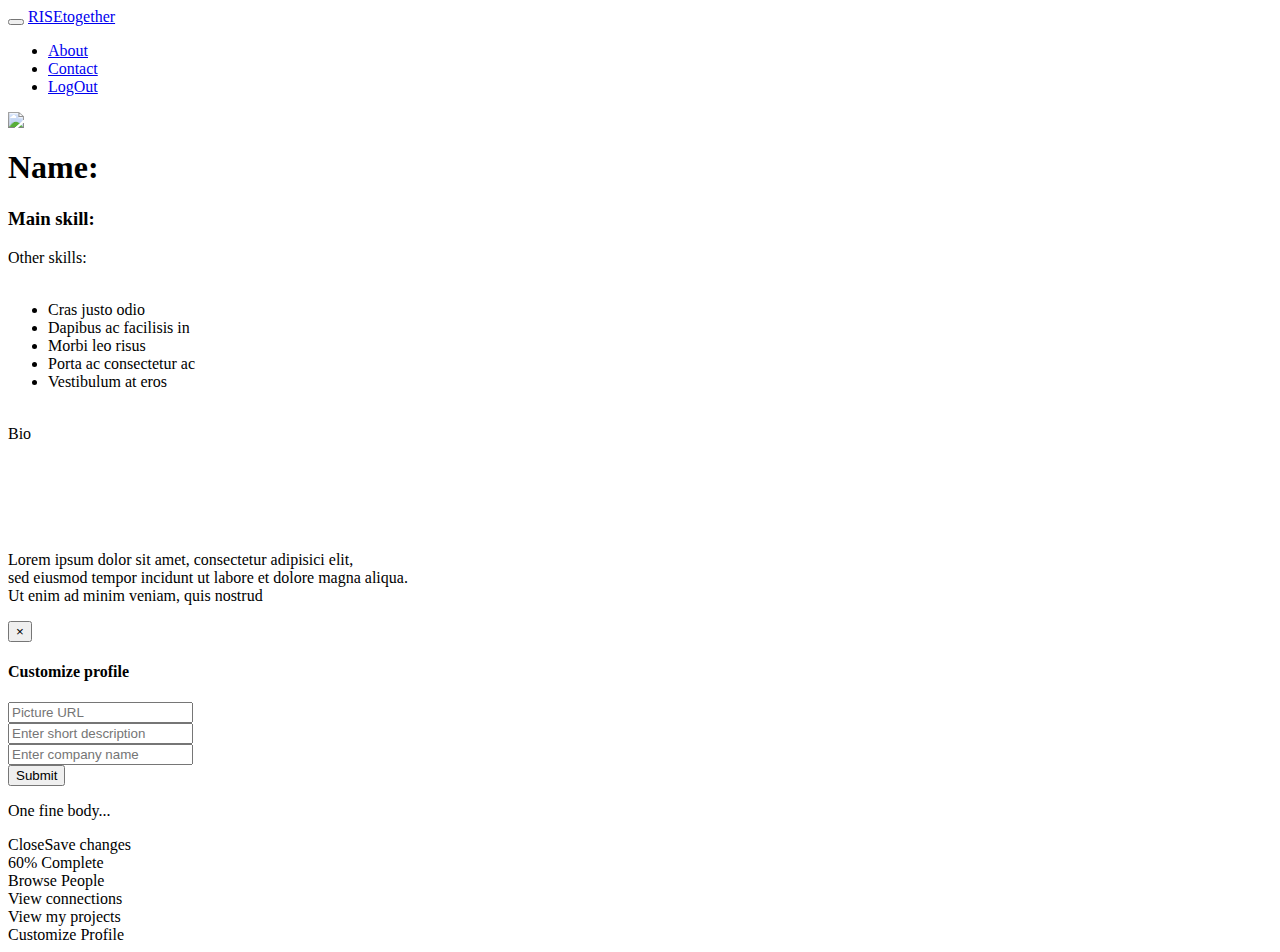
==== profilePage.html @ e9ed9ec7 "Added files via upload" ====
<html><head>
        <meta charset="utf-8">
        <meta name="viewport" content="width=device-width, initial-scale=1">
        <script type="text/javascript" src="http://cdnjs.cloudflare.com/ajax/libs/jquery/2.0.3/jquery.min.js"></script>
        <script type="text/javascript" src="http://netdna.bootstrapcdn.com/bootstrap/3.3.4/js/bootstrap.min.js"></script>
        <link href="http://cdnjs.cloudflare.com/ajax/libs/font-awesome/4.3.0/css/font-awesome.min.css" rel="stylesheet" type="text/css">
        <link rel="stylesheet" href="C:\Users\User\Desktop\startbootstrap-agency-1.0.6\css\bootstrap.css">
    </head><body>
        <div class="navbar navbar-default navbar-static-top" id="navBar">
            <div class="container">
                <div class="navbar-header">
                    <button type="button" class="navbar-toggle" data-toggle="collapse" data-target="#navbar-ex-collapse">
                        <span class="sr-only">Toggle navigation</span>
                        <span class="icon-bar"></span>
                        <span class="icon-bar"></span>
                        <span class="icon-bar"></span>
                    </button>
                    <a class="navbar-brand" href="#"><span>RISEtogether</span></a>
                </div>
                <div class="collapse navbar-collapse" id="navbar-ex-collapse">
                    <ul class="nav navbar-nav navbar-right"></ul>
                    <ul class="nav navbar-nav navbar-right">
                        <li class="active">
                            <a href="#">About</a>
                        </li>
                        <li>
                            <a href="#">Contact</a>
                        </li>
                        <li>
                            <a href="#">LogOut</a>
                        </li>
                    </ul>
                    <ul class="nav navbar-nav navbar-right"></ul>
                </div>
            </div>
        </div>
        <div class="section">
            <div class="container">
                <div class="row">
                    <div class="col-md-12">
                        <div class="section">
                            <div class="container">
                                <div class="row">
                                    <div class="col-md-6">
                                        <img src="https://unsplash.imgix.net/photo-1423439793616-f2aa4356b37e?w=1024&amp;q=50&amp;fm=jpg&amp;s=3b42f9c018b2712544debf4d6a4998ff" class="img-circle img-responsive" id="profilePic">
                                    </div>
                                    <div class="col-md-6">
                                        <h1 id="nameLabel">Name:</h1>
                                        <h3 id="mainSkill">Main skill:</h3>
                                        <p id="otherSkills">Other skills:
                                            <br>
                                            <br>
                                        </p>
                                        <ul class="list-group" id="otherSkills">
                                            <li class="list-group-item">Cras justo odio</li>
                                            <li class="list-group-item">Dapibus ac facilisis in</li>
                                            <li class="list-group-item">Morbi leo risus</li>
                                            <li class="list-group-item">Porta ac consectetur ac</li>
                                            <li class="list-group-item">Vestibulum at eros</li>
                                        </ul>
                                    </div>
                                </div>
                            </div>
                        </div>
                    </div>
                </div>
            </div>
        </div>
        <div class="section">
            <div class="container">
                <div class="row">
                    <div class="col-md-12">
                        <p id="bio">
                            <br>Bio
                            <br>
                            <br>
                            <br>
                            <br>
                            <br>
                            <br>
                            <br>Lorem ipsum dolor sit amet, consectetur adipisici elit,
                            <br>sed eiusmod tempor incidunt ut labore et dolore magna aliqua.
                            <br>Ut enim ad minim veniam, quis nostrud</p>
                    </div>
                </div>
            </div>
        </div>
        <div class="modal fade" id="customizeProfile"><div class="modal-dialog modal-lg"><div class="modal-content"><div class="modal-header"><button type="button" class="close" data-dismiss="modal" aria-hidden="true">×</button><h4 class="modal-title">Customize profile</h4></div><div class="modal-body"><form role="form"><div class="form-group"><label class="control-label" for="exampleInputEmail1"></label><input class="form-control" id="exampleInputEmail1" placeholder="Picture URL" type="text"></div><div class="form-group"><label class="control-label" for="exampleInputEmail1"></label><input class="form-control" id="exampleInputEmail1" placeholder="Enter short description" type="text"></div><div class="form-group"><label class="control-label" for="exampleInputEmail1"></label><input class="form-control" id="exampleInputEmail1" placeholder="Enter company name" type="text"></div><button type="submit" class="btn btn-default">Submit</button></form><p>One fine body...</p></div><div class="modal-footer"><a class="btn btn-default" data-dismiss="modal">Close</a><a class="btn btn-primary">Save changes</a></div></div></div></div><div class="section"><div class="container"><div class="row"><div class="col-md-12"><div class="progress" id="progressBar"><div class="progress-bar" role="progressbar" style="width: 60%;">60% Complete</div></div></div></div></div></div><div class="section">
            <div class="container">
                <div class="row">
                    <div class="col-md-3">
                        <a class="btn btn-block btn-lg btn-primary" contenteditable="true" id="browsePeople">Browse People</a>
                    </div>
                    <div class="col-md-3">
                        <a class="btn btn-block btn-lg btn-primary" id="viewConnections">View connections</a>
                    </div>
                    <div class="col-md-3">
                        <a class="btn btn-block btn-lg btn-primary" id="viewProjects">View my projects</a>
                    </div>
                    <div class="col-md-3">
                        <a class="btn btn-block btn-lg btn-primary" id="customizeProfile" data-toggle="modal" data-target="#customizeProfile">Customize Profile</a>
                    </div>
                </div>
            </div>
        </div>
    

</body></html>
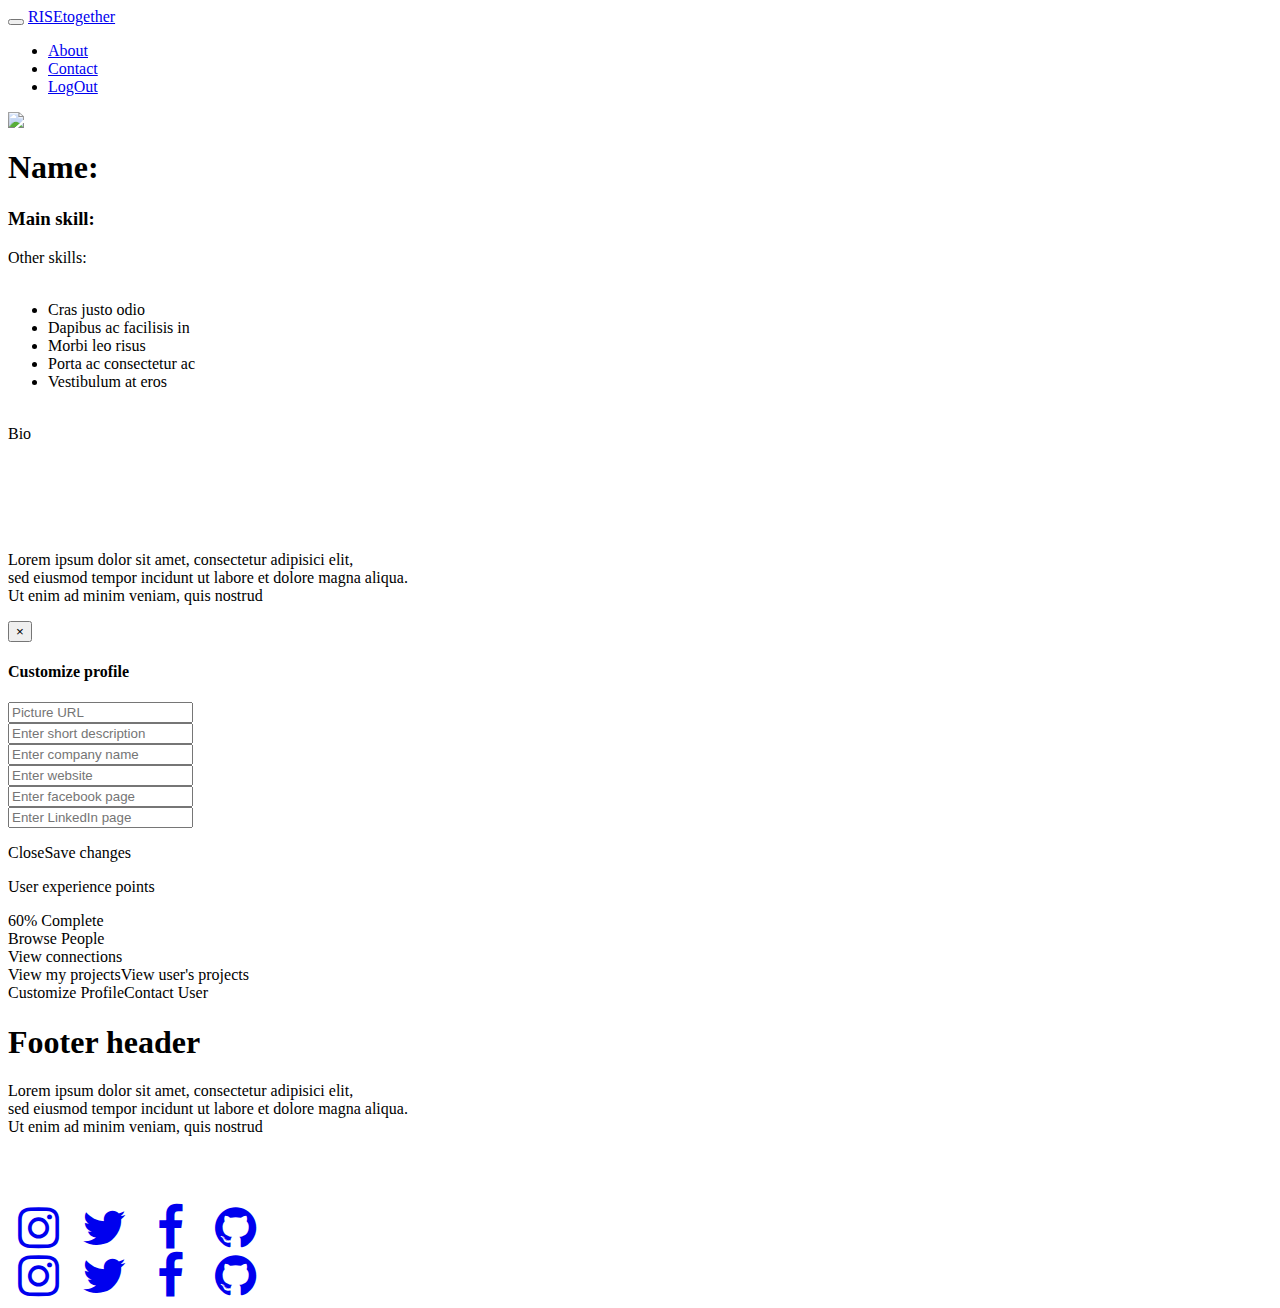
==== commit c8b1cd4e: "Added files via upload" ====
--- a/profilePage.html
+++ b/profilePage.html
@@ -85,7 +85,7 @@
                 </div>
             </div>
         </div>
-        <div class="modal fade" id="customizeProfile"><div class="modal-dialog modal-lg"><div class="modal-content"><div class="modal-header"><button type="button" class="close" data-dismiss="modal" aria-hidden="true">×</button><h4 class="modal-title">Customize profile</h4></div><div class="modal-body"><form role="form"><div class="form-group"><label class="control-label" for="exampleInputEmail1"></label><input class="form-control" id="exampleInputEmail1" placeholder="Picture URL" type="text"></div><div class="form-group"><label class="control-label" for="exampleInputEmail1"></label><input class="form-control" id="exampleInputEmail1" placeholder="Enter short description" type="text"></div><div class="form-group"><label class="control-label" for="exampleInputEmail1"></label><input class="form-control" id="exampleInputEmail1" placeholder="Enter company name" type="text"></div><button type="submit" class="btn btn-default">Submit</button></form><p>One fine body...</p></div><div class="modal-footer"><a class="btn btn-default" data-dismiss="modal">Close</a><a class="btn btn-primary">Save changes</a></div></div></div></div><div class="section"><div class="container"><div class="row"><div class="col-md-12"><div class="progress" id="progressBar"><div class="progress-bar" role="progressbar" style="width: 60%;">60% Complete</div></div></div></div></div></div><div class="section">
+        <div class="modal fade" id="customizeProfile"><div class="modal-dialog modal-lg"><div class="modal-content"><div class="modal-header"><button type="button" class="close" data-dismiss="modal" aria-hidden="true">×</button><h4 class="modal-title">Customize profile</h4></div><div class="modal-body"><form role="form"><div class="form-group" id="pictureURL"><label class="control-label" for="exampleInputEmail1"></label><input class="form-control" id="exampleInputEmail1" placeholder="Picture URL" type="text"></div><div class="form-group" id="userDescription"><label class="control-label" for="exampleInputEmail1"></label><input class="form-control" id="exampleInputEmail1" placeholder="Enter short description" type="text"></div><div class="form-group" id="companyName"><label class="control-label" for="exampleInputEmail1"></label><input class="form-control" id="exampleInputEmail1" placeholder="Enter company name" type="text"></div><div class="form-group" id="websitePage"><label class="control-label" for="exampleInputEmail1"></label><input class="form-control" id="exampleInputEmail1" type="text" placeholder="Enter website"></div><div class="form-group" id="fbPage"><label class="control-label" for="exampleInputEmail1"></label><input class="form-control" id="exampleInputEmail1" placeholder="Enter facebook page" type="text"></div><div class="form-group" id="linkedinPage"><label class="control-label" for="exampleInputEmail1"></label><input class="form-control" id="exampleInputEmail1" placeholder="Enter LinkedIn page" type="text"></div></form></div><div class="modal-footer"><a class="btn btn-default" data-dismiss="modal">Close</a><a class="btn btn-primary">Save changes</a></div></div></div></div><div class="section"><div class="container"><div class="row"><div class="col-md-12"><p>User experience points</p></div></div></div></div><div class="section"><div class="container"><div class="row"><div class="col-md-12"><div class="progress" id="progressBar"><div class="progress-bar" role="progressbar" style="width: 60%;">60% Complete</div></div></div></div></div></div><div class="section">
             <div class="container">
                 <div class="row">
                     <div class="col-md-3">
@@ -95,14 +95,14 @@
                         <a class="btn btn-block btn-lg btn-primary" id="viewConnections">View connections</a>
                     </div>
                     <div class="col-md-3">
-                        <a class="btn btn-block btn-lg btn-primary" id="viewProjects">View my projects</a>
+                        <a class="btn btn-block btn-lg btn-primary" id="viewProjects">View my projects</a><a class="btn btn-block btn-lg btn-primary" id="viewUsersProjects">View user's projects</a>
                     </div>
                     <div class="col-md-3">
-                        <a class="btn btn-block btn-lg btn-primary" id="customizeProfile" data-toggle="modal" data-target="#customizeProfile">Customize Profile</a>
+                        <a class="btn btn-block btn-lg btn-primary" id="customizeProfile" data-toggle="modal" data-target="#customizeProfile">Customize Profile</a><a class="btn btn-block btn-lg btn-primary" id="contactUser">Contact User</a>
                     </div>
                 </div>
             </div>
-        </div>
+        </div><footer class="section section-primary"> <div class="container"> <div class="row"> <div class="col-sm-6"> <h1>Footer header</h1> <p>Lorem ipsum dolor sit amet, consectetur adipisici elit, <br>sed eiusmod tempor incidunt ut labore et dolore magna aliqua. <br>Ut enim ad minim veniam, quis nostrud</p></div><div class="col-sm-6"> <p class="text-info text-right"> <br><br></p><div class="row"> <div class="col-md-12 hidden-lg hidden-md hidden-sm text-left"> <a href="#"><i class="fa fa-3x fa-fw fa-instagram text-inverse"></i></a> <a href="#"><i class="fa fa-3x fa-fw fa-twitter text-inverse"></i></a> <a href="#"><i class="fa fa-3x fa-fw fa-facebook text-inverse"></i></a> <a href="#"><i class="fa fa-3x fa-fw fa-github text-inverse"></i></a> </div></div><div class="row"> <div class="col-md-12 hidden-xs text-right"> <a href="#"><i class="fa fa-3x fa-fw fa-instagram text-inverse"></i></a> <a href="#"><i class="fa fa-3x fa-fw fa-twitter text-inverse"></i></a> <a href="#"><i class="fa fa-3x fa-fw fa-facebook text-inverse"></i></a> <a href="#"><i class="fa fa-3x fa-fw fa-github text-inverse"></i></a> </div></div></div></div></div></footer>
     
 
 </body></html>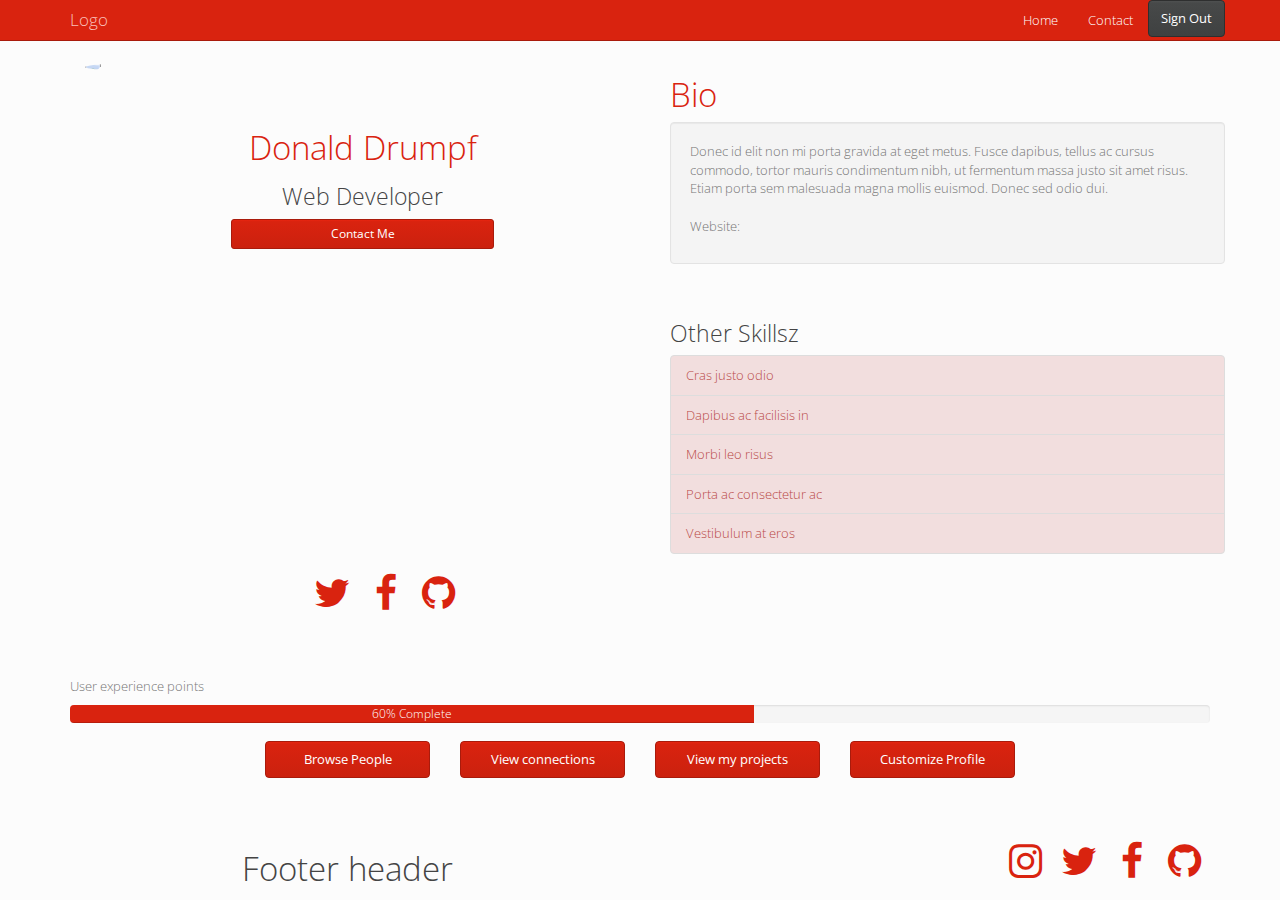
==== commit e22916ee: "Stuff and things" ====
--- a/profilePage.html
+++ b/profilePage.html
@@ -1,108 +1,370 @@
 <html><head>
-        <meta charset="utf-8">
-        <meta name="viewport" content="width=device-width, initial-scale=1">
-        <script type="text/javascript" src="http://cdnjs.cloudflare.com/ajax/libs/jquery/2.0.3/jquery.min.js"></script>
-        <script type="text/javascript" src="http://netdna.bootstrapcdn.com/bootstrap/3.3.4/js/bootstrap.min.js"></script>
-        <link href="http://cdnjs.cloudflare.com/ajax/libs/font-awesome/4.3.0/css/font-awesome.min.css" rel="stylesheet" type="text/css">
-        <link rel="stylesheet" href="C:\Users\User\Desktop\startbootstrap-agency-1.0.6\css\bootstrap.css">
-    </head><body>
-        <div class="navbar navbar-default navbar-static-top" id="navBar">
-            <div class="container">
-                <div class="navbar-header">
-                    <button type="button" class="navbar-toggle" data-toggle="collapse" data-target="#navbar-ex-collapse">
-                        <span class="sr-only">Toggle navigation</span>
-                        <span class="icon-bar"></span>
-                        <span class="icon-bar"></span>
-                        <span class="icon-bar"></span>
-                    </button>
-                    <a class="navbar-brand" href="#"><span>RISEtogether</span></a>
+    <meta charset="utf-8">
+    <meta name="viewport" content="width=device-width, initial-scale=1">
+    <script type="text/javascript" src="http://cdnjs.cloudflare.com/ajax/libs/jquery/2.0.3/jquery.min.js"></script>
+    <script type="text/javascript" src="http://netdna.bootstrapcdn.com/bootstrap/3.3.4/js/bootstrap.min.js"></script>
+    <link href="http://cdnjs.cloudflare.com/ajax/libs/font-awesome/4.3.0/css/font-awesome.min.css" rel="stylesheet" type="text/css">
+    <link rel="stylesheet" href="C:\Users\User\Desktop\startbootstrap-agency-1.0.6\css\bootstrap.css">
+    <link rel="stylesheet" href="bootstrap.min.css">
+    <style>
+      input[type=checkbox] {
+                visibility: hidden;
+              }
+              .checkboxOne {
+                width: 120px;
+                height: 40px;
+                background: rgba(51,51,51, .6);
+                margin: 20px 315px;
+            
+                border-radius: 50px;
+                position: relative;
+              }
+              .checkboxOne:before {
+                content: 'XBOX';
+                position: absolute;
+                top: 10px;
+                left: 14px;
+                height: 2px;
+                color: #26ca28;
+                font-size: 16px;
+              }
+            
+              .checkboxOne:after {
+                content: 'PC';
+                position: absolute;
+                top: 10px;
+                left: 84px;
+                height: 2px;
+                color: #47DCDC;
+                font-size: 16px;
+              }
+            
+              .checkboxOne label {
+                display: block;
+                width: 52px;
+                height: 22px;
+                border-radius: 80px;
+            
+                transition: all .5s ease;
+                cursor: pointer;
+                position: absolute;
+                top: 9px;
+                z-index: 1;
+                left: 12px;
+                background: #47DCDC;
+              }
+            
+                  .checkboxTwo {
+                  width: 120px;
+                  height: 40px;
+                  background: rgba(51,51,51, .6);
+                  margin: 20px 170px;
+              
+                  border-radius: 50px;
+                  position: relative;
+                }
+                .checkboxTwo:before {
+                  content: 'XBOX';
+                  position: absolute;
+                  top: 10px;
+                  left: 14px;
+                  height: 2px;
+                  color: #26ca28;
+                  font-size: 16px;
+                }
+              
+                .checkboxTwo:after {
+                  content: 'PC';
+                  position: absolute;
+                  top: 10px;
+                  left: 84px;
+                  height: 2px;
+                  color: #47DCDC;
+                  font-size: 16px;
+                }
+              
+                .checkboxTwo label {
+                  display: block;
+                  width: 52px;
+                  height: 22px;
+                  border-radius: 80px;
+              
+                  transition: all .5s ease;
+                  cursor: pointer;
+                  position: absolute;
+                  top: 9px;
+                  z-index: 1;
+                  left: 12px;
+                  background: #47DCDC;
+                }
+              
+              /**
+               * Create the checkbox event for the label
+               */
+               .checkboxTwo input[type=checkbox]:checked + label {
+                left: 60px;
+                background: #26ca28;
+              }
+            
+            /**
+             * Create the checkbox event for the label
+             */
+             .checkboxOne input[type=checkbox]:checked + label {
+              left: 60px;
+              background: #26ca28;
+            }
+            
+              @media (max-width: 1200px) {
+              .checkboxOne {
+                                      margin: 10px 24px;
+                                  
+                      }
+              }
+              @media (max-width: 992px) {
+              .checkboxOne {
+                                      margin: 20px 171px;
+                                  
+                      }
+              }
+              @media (max-width: 767px) {
+              .checkboxOne {
+                                      margin: 20px 160px;
+                                  
+                      }
+              }
+    </style>
+  </head><body>
+    <div class="navbar navbar-default navbar-inverse navbar-static-top">
+      <div class="container">
+        <div class="navbar-header">
+          <button type="button" class="navbar-toggle" data-toggle="collapse" data-target="#navbar-ex-collapse">
+            <span class="sr-only">Toggle navigation</span>
+            <span class="icon-bar"></span>
+            <span class="icon-bar"></span>
+            <span class="icon-bar"></span>
+          </button>
+          <a class="navbar-brand" href="#"><span>Logo</span></a>
+        </div>
+        <div class="collapse navbar-collapse" id="navbar-ex-collapse">
+          <a class="btn btn-default navbar-right">Sign Out</a>
+          <ul class="nav navbar-nav navbar-right">
+            <li class="active">
+              <a href="#">Home</a>
+            </li>
+            <li class="active">
+              <a href="#">Contact</a>
+            </li>
+          </ul>
+        </div>
+      </div>
+    </div>
+    <div class="section">
+      <div class="container">
+        <div class="row">
+          <div class="col-md-12">
+            <div class="section">
+              <div class="container">
+                <div class="row">
+                  <div class="col-md-6">
+                    <img src="https://unsplash.imgix.net/photo-1423439793616-f2aa4356b37e?w=1024&amp;q=50&amp;fm=jpg&amp;s=3b42f9c018b2712544debf4d6a4998ff" class="img-circle img-responsive" id="profilePic">
+                    <p>
+                      <br>
+                      <br>
+                    </p>
+                    <h1 class="text-center text-primary">Donald Drumpf</h1>
+                    <h3 contenteditable="true" class="text-center">Web Developer</h3>
+                    <div class="row">
+                      <div></div>
+                      <div class="col-sm-offset-3 col-sm-6 col-sm-offset-3">
+                        <a class="btn btn-block btn-primary btn-sm">Contact Me</a>
+                      </div>
+                    </div>
+                  </div>
+                  <div class="col-md-6">
+                    <h1 class="text-primary">Bio</h1>
+                    <div class="well">
+                      <p>Donec id elit non mi porta gravida at eget metus. Fusce dapibus, tellus
+                        ac cursus commodo, tortor mauris condimentum nibh, ut fermentum massa justo
+                        sit amet risus. Etiam porta sem malesuada magna mollis euismod. Donec sed
+                        odio dui.
+                        <br>
+                        <br>Website:</p>
+                    </div>
+                    <br>
+                    <h3 contenteditable="true">Other Skillsz</h3>
+                    <ul class="list-group text-left" id="otherSkills">
+                      <li class="list-group-item list-group-item-danger">Cras justo odio</li>
+                      <li class="list-group-item list-group-item-danger">Dapibus ac facilisis in</li>
+                      <li class="list-group-item list-group-item-danger">Morbi leo risus</li>
+                      <li class="list-group-item list-group-item-danger">Porta ac consectetur ac</li>
+                      <li class="list-group-item list-group-item-danger">Vestibulum at eros</li>
+                    </ul>
+                  </div>
                 </div>
-                <div class="collapse navbar-collapse" id="navbar-ex-collapse">
-                    <ul class="nav navbar-nav navbar-right"></ul>
-                    <ul class="nav navbar-nav navbar-right">
-                        <li class="active">
-                            <a href="#">About</a>
-                        </li>
-                        <li>
-                            <a href="#">Contact</a>
-                        </li>
-                        <li>
-                            <a href="#">LogOut</a>
-                        </li>
-                    </ul>
-                    <ul class="nav navbar-nav navbar-right"></ul>
+              </div>
+            </div>
+          </div>
+        </div>
+      </div>
+    </div>
+    <footer class="section section-primary">
+      <div class="container">
+        <div class="row">
+          <div class="col-sm-6 text-left">
+            
+            <div class="row">
+              <div class="col-md-12 hidden-lg hidden-md hidden-sm text-left">
+                <a href="#"><i class="fa fa-3x fa-fw fa-instagram text-inverse"></i></a>
+                <a href="#"><i class="fa fa-3x fa-fw fa-twitter text-inverse"></i></a>
+                <a href="#"><i class="fa fa-3x fa-fw fa-facebook text-inverse"></i></a>
+                <a href="#"><i class="fa fa-3x fa-fw fa-github text-inverse"></i></a>
+              </div>
+            </div>
+            <div class="row">
+              <div class="col-lg-8 col-sm-offset-1">
+                <div class="col-md-12 hidden-xs text-right">
+                  <a href="#"><i class="fa fa-3x fa-fw fa-twitter text-inverse"></i></a>
+                  <a href="#"><i class="fa fa-3x fa-fw fa-facebook text-inverse"></i></a>
+                  <a href="#"><i class="fa fa-3x fa-fw fa-github text-inverse"></i></a>
                 </div>
-            </div>
-        </div>
-        <div class="section">
-            <div class="container">
-                <div class="row">
-                    <div class="col-md-12">
-                        <div class="section">
-                            <div class="container">
-                                <div class="row">
-                                    <div class="col-md-6">
-                                        <img src="https://unsplash.imgix.net/photo-1423439793616-f2aa4356b37e?w=1024&amp;q=50&amp;fm=jpg&amp;s=3b42f9c018b2712544debf4d6a4998ff" class="img-circle img-responsive" id="profilePic">
-                                    </div>
-                                    <div class="col-md-6">
-                                        <h1 id="nameLabel">Name:</h1>
-                                        <h3 id="mainSkill">Main skill:</h3>
-                                        <p id="otherSkills">Other skills:
-                                            <br>
-                                            <br>
-                                        </p>
-                                        <ul class="list-group" id="otherSkills">
-                                            <li class="list-group-item">Cras justo odio</li>
-                                            <li class="list-group-item">Dapibus ac facilisis in</li>
-                                            <li class="list-group-item">Morbi leo risus</li>
-                                            <li class="list-group-item">Porta ac consectetur ac</li>
-                                            <li class="list-group-item">Vestibulum at eros</li>
-                                        </ul>
-                                    </div>
-                                </div>
-                            </div>
-                        </div>
-                    </div>
-                </div>
-            </div>
-        </div>
-        <div class="section">
-            <div class="container">
-                <div class="row">
-                    <div class="col-md-12">
-                        <p id="bio">
-                            <br>Bio
-                            <br>
-                            <br>
-                            <br>
-                            <br>
-                            <br>
-                            <br>
-                            <br>Lorem ipsum dolor sit amet, consectetur adipisici elit,
-                            <br>sed eiusmod tempor incidunt ut labore et dolore magna aliqua.
-                            <br>Ut enim ad minim veniam, quis nostrud</p>
-                    </div>
-                </div>
-            </div>
-        </div>
-        <div class="modal fade" id="customizeProfile"><div class="modal-dialog modal-lg"><div class="modal-content"><div class="modal-header"><button type="button" class="close" data-dismiss="modal" aria-hidden="true">×</button><h4 class="modal-title">Customize profile</h4></div><div class="modal-body"><form role="form"><div class="form-group" id="pictureURL"><label class="control-label" for="exampleInputEmail1"></label><input class="form-control" id="exampleInputEmail1" placeholder="Picture URL" type="text"></div><div class="form-group" id="userDescription"><label class="control-label" for="exampleInputEmail1"></label><input class="form-control" id="exampleInputEmail1" placeholder="Enter short description" type="text"></div><div class="form-group" id="companyName"><label class="control-label" for="exampleInputEmail1"></label><input class="form-control" id="exampleInputEmail1" placeholder="Enter company name" type="text"></div><div class="form-group" id="websitePage"><label class="control-label" for="exampleInputEmail1"></label><input class="form-control" id="exampleInputEmail1" type="text" placeholder="Enter website"></div><div class="form-group" id="fbPage"><label class="control-label" for="exampleInputEmail1"></label><input class="form-control" id="exampleInputEmail1" placeholder="Enter facebook page" type="text"></div><div class="form-group" id="linkedinPage"><label class="control-label" for="exampleInputEmail1"></label><input class="form-control" id="exampleInputEmail1" placeholder="Enter LinkedIn page" type="text"></div></form></div><div class="modal-footer"><a class="btn btn-default" data-dismiss="modal">Close</a><a class="btn btn-primary">Save changes</a></div></div></div></div><div class="section"><div class="container"><div class="row"><div class="col-md-12"><p>User experience points</p></div></div></div></div><div class="section"><div class="container"><div class="row"><div class="col-md-12"><div class="progress" id="progressBar"><div class="progress-bar" role="progressbar" style="width: 60%;">60% Complete</div></div></div></div></div></div><div class="section">
-            <div class="container">
-                <div class="row">
-                    <div class="col-md-3">
-                        <a class="btn btn-block btn-lg btn-primary" contenteditable="true" id="browsePeople">Browse People</a>
-                    </div>
-                    <div class="col-md-3">
-                        <a class="btn btn-block btn-lg btn-primary" id="viewConnections">View connections</a>
-                    </div>
-                    <div class="col-md-3">
-                        <a class="btn btn-block btn-lg btn-primary" id="viewProjects">View my projects</a><a class="btn btn-block btn-lg btn-primary" id="viewUsersProjects">View user's projects</a>
-                    </div>
-                    <div class="col-md-3">
-                        <a class="btn btn-block btn-lg btn-primary" id="customizeProfile" data-toggle="modal" data-target="#customizeProfile">Customize Profile</a><a class="btn btn-block btn-lg btn-primary" id="contactUser">Contact User</a>
-                    </div>
-                </div>
-            </div>
-        </div><footer class="section section-primary"> <div class="container"> <div class="row"> <div class="col-sm-6"> <h1>Footer header</h1> <p>Lorem ipsum dolor sit amet, consectetur adipisici elit, <br>sed eiusmod tempor incidunt ut labore et dolore magna aliqua. <br>Ut enim ad minim veniam, quis nostrud</p></div><div class="col-sm-6"> <p class="text-info text-right"> <br><br></p><div class="row"> <div class="col-md-12 hidden-lg hidden-md hidden-sm text-left"> <a href="#"><i class="fa fa-3x fa-fw fa-instagram text-inverse"></i></a> <a href="#"><i class="fa fa-3x fa-fw fa-twitter text-inverse"></i></a> <a href="#"><i class="fa fa-3x fa-fw fa-facebook text-inverse"></i></a> <a href="#"><i class="fa fa-3x fa-fw fa-github text-inverse"></i></a> </div></div><div class="row"> <div class="col-md-12 hidden-xs text-right"> <a href="#"><i class="fa fa-3x fa-fw fa-instagram text-inverse"></i></a> <a href="#"><i class="fa fa-3x fa-fw fa-twitter text-inverse"></i></a> <a href="#"><i class="fa fa-3x fa-fw fa-facebook text-inverse"></i></a> <a href="#"><i class="fa fa-3x fa-fw fa-github text-inverse"></i></a> </div></div></div></div></div></footer>
-    
+              </div>
+            </div>
+          </div>
+        </div>
+      </div>
+    </footer>
+    <div class="modal fade" id="customizeProfile">
+      <div class="modal-dialog modal-lg">
+        <div class="modal-content">
+          <div class="modal-header">
+            <button type="button" class="close" data-dismiss="modal" aria-hidden="true">×</button>
+            <h4 class="modal-title text-primary">Customize profile</h4>
+          </div>
+          <div class="modal-body">
+            <form role="form">
+              <div class="form-group" id="pictureURL">
+                <label class="control-label" for="exampleInputEmail1"></label>
+                <input class="form-control" id="exampleInputEmail1" placeholder="Picture URL" type="text">
+              </div>
+              <div class="form-group" id="userDescription">
+                <label class="control-label" for="exampleInputEmail1"></label>
+                <input class="form-control" id="exampleInputEmail1" placeholder="Enter short description" type="text">
+              </div>
+              <div class="form-group" id="companyName">
+                <label class="control-label" for="exampleInputEmail1"></label>
+                <input class="form-control" id="exampleInputEmail1" placeholder="Enter company name" type="text">
+              </div>
+              <div class="form-group" id="websitePage">
+                <label class="control-label" for="exampleInputEmail1"></label>
+                <input class="form-control" id="exampleInputEmail1" type="text" placeholder="Enter website">
+              </div>
+              <div class="form-group" id="fbPage">
+                <label class="control-label" for="exampleInputEmail1"></label>
+                <input class="form-control" id="exampleInputEmail1" placeholder="Enter facebook page" type="text">
+              </div>
+              <div class="form-group" id="linkedinPage">
+                <label class="control-label" for="exampleInputEmail1"></label>
+                <input class="form-control" id="exampleInputEmail1" placeholder="Enter LinkedIn page" type="text">
+              </div>
+            </form>
+          </div>
+          <div class="modal-footer">
+            <a class="btn btn-default" data-dismiss="modal">Close</a>
+            <a class="btn btn-primary">Save changes</a>
+          </div>
+        </div>
+      </div>
+    </div>
+    <div class="section">
+      <div class="container">
+        <div class="row">
+          <div class="col-md-12">
+            <p>
+              <br>
+              <br>
+              <br>
+            </p>
+          </div>
+        </div>
+      </div>
+    </div>
+    <div class="section">
+      <div class="container">
+        <div class="row">
+          <div class="col-md-12">
+            <p>User experience points</p>
+          </div>
+        </div>
+      </div>
+    </div>
+    <div class="section">
+      <div class="container">
+        <div class="row">
+          <div class="col-md-12">
+            <div class="progress" id="progressBar">
+              <div class="progress-bar" role="progressbar" style="width: 60%;">60% Complete</div>
+            </div>
+          </div>
+        </div>
+      </div>
+    </div>
+    <div class="section">
+      <div class="container">
+        <div class="row">
+          <div class="col-md-2"></div>
+          <div class="col-md-2">
+            <a class="btn btn-block btn-md btn-primary" contenteditable="true" id="browsePeople">Browse People</a>
+          </div>
+          <div class="col-md-2 text-center">
+            <a class="btn btn-block btn-md btn-primary" id="viewConnections">View connections</a>
+          </div>
+          <div class="col-md-2">
+            <a class="btn btn-block btn-md btn-primary" id="viewProjects">View my projects</a>
+          </div>
+          <div class="col-md-2">
+            <a class="btn btn-block btn-md btn-primary" id="customizeProfile" data-toggle="modal" data-target="#customizeProfile">Customize Profile</a>
+          </div>
+          <div class="col-md-2"></div>
+        </div>
+      </div>
+    </div>
+    <footer class="section section-primary">
+      <div class="container">
+        <div class="row">
+          <div class="col-sm-6">
+            <p>
+              <br>
+              <br>
+              <br>
+            </p>
+            <h1 class="text-center">Footer header</h1>
+          </div>
+          <div class="col-sm-6">
+            <div class="row">
+              <div class="col-md-12 hidden-lg hidden-md hidden-sm text-center">
+                <a href="#"><i class="fa fa-3x fa-fw fa-instagram text-inverse"></i></a>
+                <a href="#"><i class="fa fa-3x fa-fw fa-twitter text-inverse"></i></a>
+                <a href="#"><i class="fa fa-3x fa-fw fa-facebook text-inverse"></i></a>
+                <a href="#"><i class="fa fa-3x fa-fw fa-github text-inverse"></i></a>
+              </div>
+            </div>
+            <p>
+              <br>
+              <br>
+              <br>
+            </p>
+            <div class="row">
+              <div class="col-md-12 hidden-xs text-right">
+                <a href="#"><i class="fa fa-3x fa-fw fa-instagram text-inverse"></i></a>
+                <a href="#"><i class="fa fa-3x fa-fw fa-twitter text-inverse"></i></a>
+                <a href="#"><i class="fa fa-3x fa-fw fa-facebook text-inverse"></i></a>
+                <a href="#"><i class="fa fa-3x fa-fw fa-github text-inverse"></i></a>
+              </div>
+            </div>
+          </div>
+        </div>
+      </div>
+    </footer>
+  
 
 </body></html>